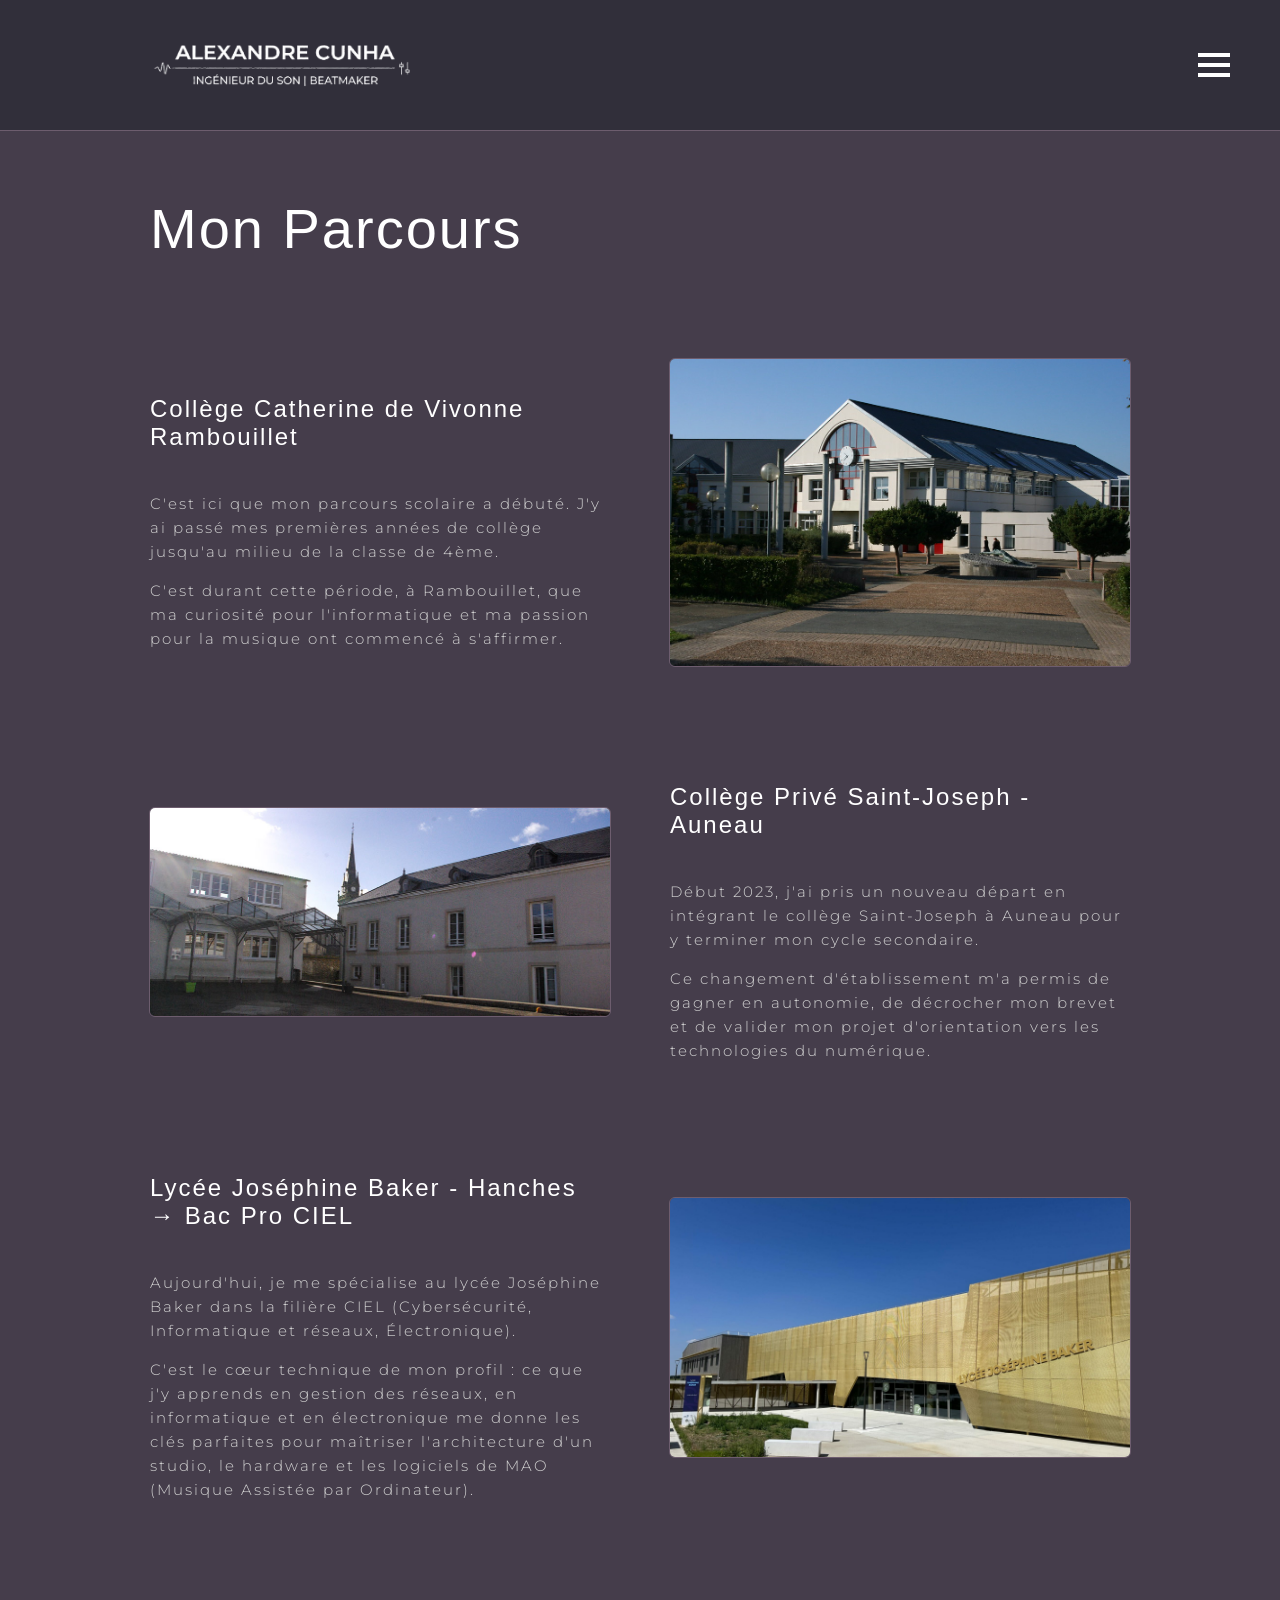
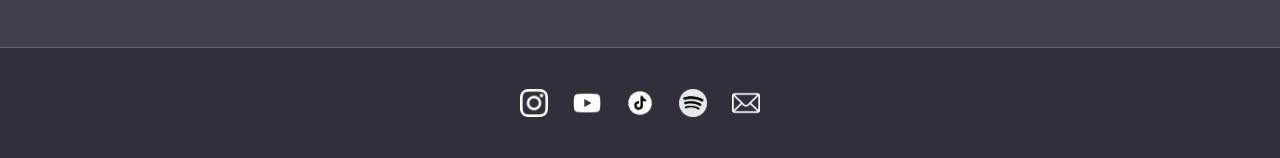
==== career.html @ b796b275 "V1 B2 : Structuring the career.html page, importing images and adding the pop-up system." ====
<!DOCTYPE html>
<html lang="fr">

<head>
    <meta charset="utf-8" />
    <meta name="viewport" content="width=device-width, initial-scale=1.0">
    
    <title>Mon Parcours - Alexandre CUNHA | Beatmaker & Ingé Son</title>
    <link href="styles/styles.css" rel="stylesheet" />
    <link href="styles/styles-home.css" rel="stylesheet" />
    <link href="./images/logo.png" rel="icon">
    <link rel="preconnect" href="https://fonts.googleapis.com">
    <link rel="preconnect" href="https://fonts.gstatic.com" crossorigin>
    <link href="https://fonts.googleapis.com/css2?family=Manrope&family=Montserrat&display=swap" rel="stylesheet">
</head>

<body class="index">
    <header>
        <a href="index.html" class="root-link">
            <img src="images/logo.png" alt="logo du site de portfolio" class="logo-img">
        </a>
        
        <input type="checkbox" id="menu-toggle" class="menu-checkbox">
        
        <label for="menu-toggle" class="hamburger-label">
            <span></span>
            <span></span>
            <span></span>
        </label>

        <nav>
            <ul>
                <li><a href="index.html">Accueil</a></li>
                <li><a href="career.html">Mon Parcours</a></li>
                <li><a href="portfolio.html">Portfolio - Réalisations</a></li>
                <li><a href="Services.html">Services</a></li>
            </ul>
        </nav>
    </header>

    <main>
        <section class="intro">
            <div>
                <h1>Mon Parcours</h1>
            </div>
        </section>

        <section class="features-container">
            
            <!-- Première ligne (Impaire) -->
            <div class="feature-row">
                <div class="feature-text">
                    <a target="_blank" href="https://clg-vivonne-rambouillet.ac-versailles.fr/">
                        <h3>
                            Collège Catherine de Vivonne <br> Rambouillet
                        </h3>
                    </a>
                    <p>
                        C'est ici que mon parcours scolaire a débuté. J'y ai passé mes premières années de collège jusqu'au milieu de la classe de 4ème.
                    </p>
                    <p>
                        C'est durant cette période, à Rambouillet, que ma curiosité pour l'informatique et ma passion pour la musique ont commencé à s'affirmer.
                    </p>
                </div>
                <div class="feature-image">
                    <img src="images/parcours/college-vivonne.jpg" alt="Picture of the Catherine de Vivonne school in Rambouillet" class="showcase-img">
                </div>
            </div>

            <!-- Deuxième ligne (Paire -> s'inversera seule en CSS) -->
            <div class="feature-row">
                <div class="feature-text">
                    <a target="_blank" href="https://www.ecolecollegestjoseph.net/">
                        <h3>
                            Collège Privé Saint-Joseph - Auneau
                        </h3>
                    </a>
                    <p>
                        Début 2023, j'ai pris un nouveau départ en intégrant le collège Saint-Joseph à Auneau pour y terminer mon cycle secondaire.
                    </p>
                    <p>
                        Ce changement d'établissement m'a permis de gagner en autonomie, de décrocher mon brevet et de valider mon projet d'orientation vers les technologies du numérique.
                    </p>
                </div>
                <div class="feature-image">
                    <img src="images/parcours/college-st-joseph.jpg" alt="Picture of the Saint-Joseph private school in Auneau" class="showcase-img">
                </div>
            </div>

            <!-- Troisième ligne (Impaire) -->
            <div class="feature-row">
                <div class="feature-text">
                    <a target="_blank" href="https://lycee-josephine-baker.fr/">
                        <h3>
                            Lycée Joséphine Baker - Hanches → Bac Pro CIEL
                        </h3>
                    </a>
                    <p>
                        Aujourd'hui, je me spécialise au lycée Joséphine Baker dans la filière CIEL (Cybersécurité, Informatique et réseaux, Électronique).
                    </p>
                    <p>
                        C'est le cœur technique de mon profil : ce que j'y apprends en gestion des réseaux, en informatique et en électronique me donne les clés parfaites pour maîtriser l'architecture d'un studio, le hardware et les logiciels de MAO (Musique Assistée par Ordinateur).</p>
                </div>
                <div class="feature-image">
                    <img src="images/parcours/lycee-josephine-baker.jpg" alt="Picture of the Josephine Baker High School in Hanches" class="showcase-img">
                </div>
            </div>

        </section>
    </main>

    <footer>
        <a href="https://www.instagram.com/a6.5officiel/" class="social">
            <img src="images/footer-header/logo_insta.png" alt="Link to Alexandre's Instagram profile">
        </a>
        <a href="https://www.youtube.com/@A6.5_officiel" class="social">
            <img src="images/footer-header/logo_youtube.png" alt="Link to Alexandre's YouTube profile">
        </a>
        <a href="https://www.tiktok.com/@a6.5officiel" class="social">
            <img src="images/footer-header/logo_tiktok.png" alt="Link to Alexandre's TikTok profile">
        </a>
        <a href="https://open.spotify.com/artist/TON_ID_ARTISTE" class="social">
            <img src="images/footer-header/spotify.png" alt="Link to Alexandre's Spotify profile">
        </a>
        <a href="mailto:alexandreguy.cunha@gmail.com" class="social">
            <img src="images/footer-header/mail.png" alt="Send an email to Alexandre">
        </a>
    </footer>
</body>
</html>
---- styles/styles.css ----
/* Color variables */
:root {
  --col1: #ffffff;
  --col2: #1a1a1a;
}

/* Base Layout & Backgrounds */
body {
  background-color: #453d4b;
  margin: 0;
  overflow-x: hidden; /* REMOVES HORIZONTAL SCROLLBAR */
}

/* Global Typography (Mobile-First Margins) */
h1,
h2,
p {
  list-style: none;
  font-family: 'Fjalla One', sans-serif;
  font-weight: 300;
  letter-spacing: 2px;
  color: rgb(255, 255, 255);
  margin-left: 20px;  /* Small safe margins for mobile viewports */
  margin-right: 20px;
}

h1 {
  display: flex;
  align-items: center;
  font-size: 2.8em; /* Slightly downscaled for small mobile screens */
  color: var(--col1);
}

h2 {
  font-size: 24px;
  color: #a7a7a7;
}

/* Main Content Wrapper (Clears fixed elements space) */
main {
  padding-top: 110px;    /* Leaves exact space for the fixed header */
  padding-bottom: 40px;  /* ADJUSTED: Reduced now that the footer scrolls naturally */
}

/* Header Layout (STILL FIXED at the top) */
header {
  background-color: #312f3a; 
  padding: 15px 20px;
  border-bottom: 1px solid #6D5D6E;
  display: flex;
  flex-wrap: wrap;
  justify-content: space-between;
  align-items: center;
  position: fixed;       
  top: 0;
  left: 0;
  right: 0;
  z-index: 1000;         
}

/* Header Sub-components */
.root-link {
  display: flex;
  align-items: center;
  justify-content: center;
  filter: invert(1);
}

.logo-img {
  width: 240px; /* Scaled perfectly to fit mobile screens next to the hamburger */
  max-width: 65%;
  height: auto;
}

.menu-checkbox {
  display: none;
}

.hamburger-label {
  cursor: pointer;
  display: flex;
  flex-direction: column;
  gap: 6px;
}

.hamburger-label span {
  display: block;
  width: 32px;
  height: 4px;
  background-color: #ffffff;
}

/* Navigation Links */
nav {
  width: 100%;
  align-items: center;
}

nav ul {
  list-style: none;
  padding: 0;
  margin: 0;
  display: none;
  align-items: center;
  flex-direction: column;
  width: 100%;
  padding-top: 15px;
}

/* Display the menu content */
.menu-checkbox:checked ~ nav ul {
  display: flex;
}

a {
  display: flex;
  justify-content: flex-start; 
  padding: 16px 0;
  font-size: 20px;
  color: #b3b3b3;
  text-decoration: none;
  font-family: 'Montserrat', sans-serif;
}

a:hover {
  color: #ffffff;
}

/* Main Content Showcase Sections (Stacked on Mobile) */
.features-container {
  padding: 30px 20px;
  display: flex;
  flex-direction: column;
  gap: 40px;
}

.feature-row {
  display: flex;
  flex-direction: column;
  gap: 10px; 
  align-items: center;
}

.feature-text {
  width: 100%;
}

.feature-text h3 {
  font-family: 'Fjalla One', sans-serif;
  font-weight: 300;
  letter-spacing: 2px;
  color: rgb(255, 255, 255);
  font-size: 24px;
  margin-top: 0;
  margin-bottom: 10px;
}

.feature-text p {
  margin-left: 0;
  margin-right: 0;
  font-family: 'Montserrat', sans-serif;
  font-size: 15px;
  line-height: 1.6;
  color: #d1d1d1;
}

.feature-image {
  width: 100%;
  display: flex;
  justify-content: center;
}

.showcase-img {
  width: 100%;
  max-width: 450px;
  height: auto;
  min-height: 150px; 
  border-radius: 6px;
  border: 1px solid #6D5D6E;
  object-fit: cover;
  margin-bottom: 20px;
}

/* Footer Layout (UNFIXED: Scrolls naturally at the very bottom) */
footer {
  background-color: #312f3a; 
  padding: 25px;            /* Slightly more breathing room */
  border-top: 1px solid #6D5D6E;
  display: flex;
  justify-content: center; 
  gap: 25px;               
  align-items: center;      
}

/* Footer Social Icons */
.social {
  display: flex;
  align-items: center;
  justify-content: center;
  filter: invert(1);
}

.social img {
  width: 28px; 
  height: auto;
}

/* Desktop Responsive Overrides */
@media (min-width: 768px) {
  h1,
  h2,
  p {
    margin-left: 150px;
    margin-right: 150px;
  }

  h1 {
    font-size: 3.5em;
  }

  h2 {
    font-size: 30px;
  }

  main {
    padding-top: 150px;  
  }

  header {
    padding: 20px 50px; 
  }

  .logo-img {
    width: 470px; 
  }

  .features-container {
    padding: 50px 150px; 
  }

  .feature-row {
    flex-direction: row;
    justify-content: space-between;
    gap: 60px;
    margin-bottom: 40px;
  }

  /* Automatically targets every second row (2nd, 4th, 6th...) to reverse it */
  .feature-row:nth-child(even) {
    flex-direction: row-reverse;
  }

  .feature-text, 
  .feature-image {
    width: 48%;
  }

  .showcase-img {
    max-width: 100%;
  }
}

/* ==========================================================================
   --- PORTFOLIO GRID (Homepage / Global Grid) ---
   ========================================================================== */

.portfolio-grid {
  padding: 20px;                      
  display: flex;                      
  flex-direction: column;            /* Vertical list layout on mobile */
  gap: 40px;                         /* Regular spacing between blocks */
  width: 100%;
}

.portfolio-item {
  display: flex;                      
  flex-direction: column;            
  align-items: center;               /* HORIZONTAL CENTERING: Aligns image and caption perfectly */
  justify-content: center;           
  width: 100%;                       
  margin: 0 auto;                    
}

.portfolio-thumb {
  width: 100%;                       
  max-width: 650px;                  /* ADJUSTED SIZE: Reduced from 800px to 650px to shorten the diagonal */
  aspect-ratio: 16 / 9;              /* FORCES 16:9 cinema aspect ratio (No distortion) */
  height: auto;                      
  border-radius: 12px;               /* Elegant rounded corners */
  border: 2px solid #6D5D6E;         
  cursor: pointer;                   
  object-fit: cover;                 /* Crops the image cleanly without stretching */
  background-color: #312f3a;         /* Dark placeholder background if image fails to load */
}

/* Visual effects on hover for homepage thumbnails */
.portfolio-thumb:hover {
  filter: brightness(1.1);           
}

.portfolio-caption {
  font-family: 'Montserrat', sans-serif; 
  color: #d1d1d1;                    
  font-size: 16px;                   
  margin-top: 15px;                  
  text-align: center;                /* FORCES the text to center below the image */
  width: 100%;                       
}

/* ==========================================================================
   --- POP-UP SYSTEM (MODAL) ---
   ========================================================================== */

.portfolio-modal {
  background-color: #312f3a;         /* Same background as the site for perfect integration */
  border: 1px solid rgba(109, 93, 110, 0.4); 
  border-radius: 16px;               /* Modern rounded corners */
  padding: 0;                        /* Set to 0 so the inner image fits without white margins */
  max-width: 650px;                  /* Modal width on desktop */
  width: 90%;                        /* Adapts to mobile viewports */
  box-shadow: 0 20px 50px rgba(0, 0, 0, 0.6); 
  overflow: hidden;                  /* Prevents text or image from overflowing rounded corners */
}

/* Darkened and blurred site background when modal is open */
.portfolio-modal::backdrop {
  background-color: rgba(15, 13, 18, 0.8); 
  backdrop-filter: blur(12px);       /* High-end background blur effect */
}

/* CLOSE BUTTON */
.close-modal-btn {
  position: absolute;                
  top: 20px;                         
  right: 20px;                       
  width: 40px;                       
  height: 40px;                      
  background-color: rgba(0, 0, 0, 0.5); /* Semi-transparent black circle for readability over the image */
  border: none !important;           /* Forces removal of default borders */
  border-radius: 50%;                /* Makes the button perfectly round */
  
  /* --- OUTLINE FIX --- */
  outline: none !important;          /* Removes default browser accessibility outline */
  box-shadow: none !important;        /* Removes stray focus shadows */
  
  color: #ffffff;                    
  font-size: 24px;                   
  display: flex;                     /* Centers the cross inside the circle */
  align-items: center;               
  justify-content: center;           
  cursor: pointer;                   
  z-index: 10;                       /* Stays on top of everything */
}

/* Extra security: disables outline on mouse click and keyboard focus */
.close-modal-btn:focus,
.close-modal-btn:active,
.close-modal-btn:focus-visible {
  outline: none !important;
  border: none !important;
  box-shadow: none !important;
}

.close-modal-btn:hover {
  background-color: #ff4a4a;         /* Circle turns red on hover */
  color: #ffffff;
}

/* Inner modal content */
.modal-content {
  display: flex;                     
  flex-direction: column;            
  color: #ffffff;                    
  width: 100%;
}

/* Image inside the modal */
.modal-content img {
  width: 100%;                       
  height: auto;                      
  aspect-ratio: 16 / 9;              /* Maintains 16:9 format inside the modal too */
  object-fit: cover;                 
  border-bottom: 2px solid rgba(109, 93, 110, 0.3); /* Subtle separation line */
}

/* Text section below the modal image */
.modal-content h3 {
  font-family: 'Fjalla One', sans-serif; 
  margin: 25px 30px 10px 30px;       /* Aligns cleanly with internal margins */
  font-size: 24px;                   
  letter-spacing: 0.5px;             
}

.modal-content p {
  font-family: 'Manrope', sans-serif; 
  font-size: 15px;                   
  line-height: 1.7;                  /* Generous line height for body text */
  color: #c5b4c7;                    
  margin: 0 30px 30px 30px;          /* Adds breathing room at the bottom of the modal */
}

/* ==========================================================================
   --- DESKTOP CONFIGURATION (Computer Grid) ---
   ========================================================================== */

@media (min-width: 768px) {
  .portfolio-grid {
    display: grid;                   
    grid-template-columns: repeat(2, 1fr); /* 2 frames per row */
    gap: 40px;
    padding-top: 50px;       /* Corrected top padding */
    padding-bottom: 50px;
    justify-items: center;   /* Perfectly centers the 500px frames within their grid columns */
  }
  
  .portfolio-thumb {
    max-width: 500px;        /* Keeps adjusted desktop maximum width */
  }
}
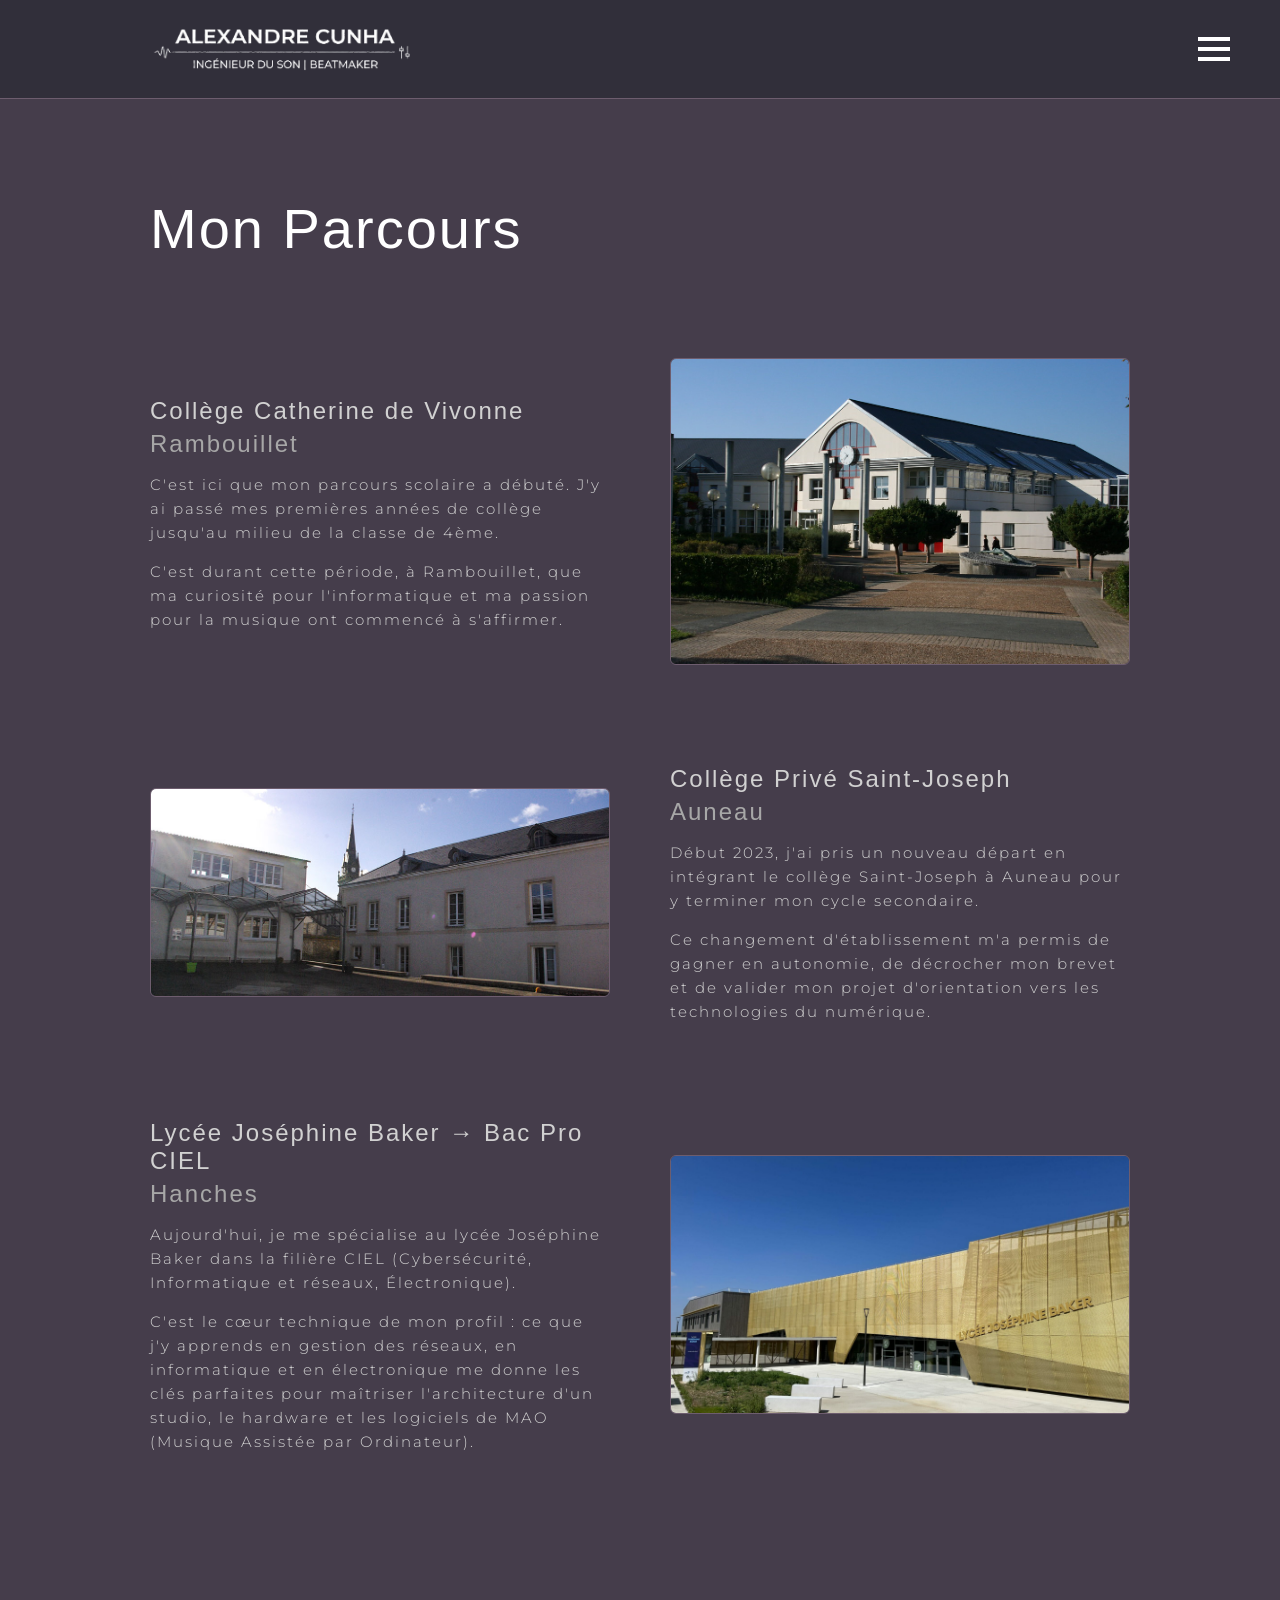
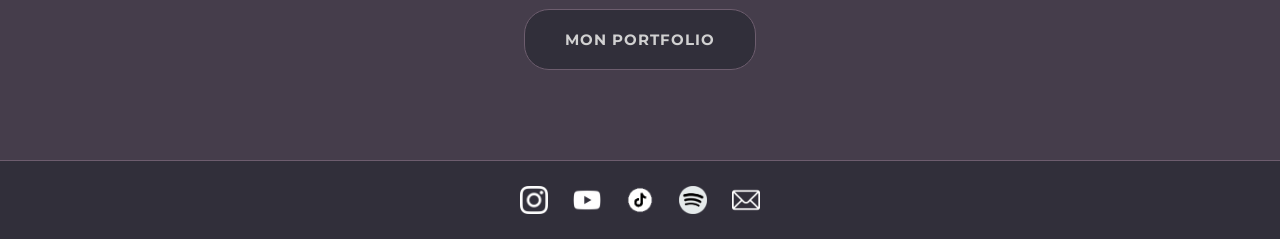
==== commit b1459017: "V4 B2 : adding CTA at the bottom of all pages, added "MES PROJETS" category on the portfolio page." ====
--- a/career.html
+++ b/career.html
@@ -46,80 +46,87 @@
         </section>
 
         <section class="features-container">
-            
-            <!-- Première ligne (Impaire) -->
-            <div class="feature-row">
-                <div class="feature-text">
-                    <a target="_blank" href="https://clg-vivonne-rambouillet.ac-versailles.fr/">
-                        <h3>
-                            Collège Catherine de Vivonne <br> Rambouillet
-                        </h3>
-                    </a>
-                    <p>
-                        C'est ici que mon parcours scolaire a débuté. J'y ai passé mes premières années de collège jusqu'au milieu de la classe de 4ème.
-                    </p>
-                    <p>
-                        C'est durant cette période, à Rambouillet, que ma curiosité pour l'informatique et ma passion pour la musique ont commencé à s'affirmer.
-                    </p>
-                </div>
-                <div class="feature-image">
-                    <img src="images/parcours/college-vivonne.jpg" alt="Picture of the Catherine de Vivonne school in Rambouillet" class="showcase-img">
-                </div>
-            </div>
+    
+    <!-- Première ligne (Impaire) -->
+    <div class="feature-row">
+        <div class="feature-text">
+            <a target="_blank" href="https://clg-vivonne-rambouillet.ac-versailles.fr/" rel="noopener noreferrer" class="feature-link">
+                <h3>
+                    Collège Catherine de Vivonne 
+                    <span class="feature-location">Rambouillet</span>
+                </h3>
+            </a>
+            <p>
+                C'est ici que mon parcours scolaire a débuté. J'y ai passé mes premières années de collège jusqu'au milieu de la classe de 4ème.
+            </p>
+            <p>
+                C'est durant cette période, à Rambouillet, que ma curiosité pour l'informatique et ma passion pour la musique ont commencé à s'affirmer.
+            </p>
+        </div>
+        <div class="feature-image">
+            <img src="images/parcours/college-vivonne.jpg" alt="Picture of the Catherine de Vivonne school in Rambouillet" class="showcase-img" >
+        </div>
+    </div>
 
-            <!-- Deuxième ligne (Paire -> s'inversera seule en CSS) -->
-            <div class="feature-row">
-                <div class="feature-text">
-                    <a target="_blank" href="https://www.ecolecollegestjoseph.net/">
-                        <h3>
-                            Collège Privé Saint-Joseph - Auneau
-                        </h3>
-                    </a>
-                    <p>
-                        Début 2023, j'ai pris un nouveau départ en intégrant le collège Saint-Joseph à Auneau pour y terminer mon cycle secondaire.
-                    </p>
-                    <p>
-                        Ce changement d'établissement m'a permis de gagner en autonomie, de décrocher mon brevet et de valider mon projet d'orientation vers les technologies du numérique.
-                    </p>
-                </div>
-                <div class="feature-image">
-                    <img src="images/parcours/college-st-joseph.jpg" alt="Picture of the Saint-Joseph private school in Auneau" class="showcase-img">
-                </div>
-            </div>
+    <!-- Deuxième ligne (Paire) -->
+    <div class="feature-row">
+        <div class="feature-text">
+            <a target="_blank" href="https://www.ecolecollegestjoseph.net/" rel="noopener noreferrer" class="feature-link">
+                <h3>
+                    Collège Privé Saint-Joseph
+                    <span class="feature-location">Auneau</span>
+                </h3>
+            </a>
+            <p>
+                Début 2023, j'ai pris un nouveau départ en intégrant le collège Saint-Joseph à Auneau pour y terminer mon cycle secondaire.
+            </p>
+            <p>
+                Ce changement d'établissement m'a permis de gagner en autonomie, de décrocher mon brevet et de valider mon projet d'orientation vers les technologies du numérique.
+            </p>
+        </div>
+        <div class="feature-image">
+            <img src="images/parcours/college-st-joseph.jpg" alt="Picture of the Saint-Joseph private school in Auneau" class="showcase-img">
+        </div>
+    </div>
 
-            <!-- Troisième ligne (Impaire) -->
-            <div class="feature-row">
-                <div class="feature-text">
-                    <a target="_blank" href="https://lycee-josephine-baker.fr/">
-                        <h3>
-                            Lycée Joséphine Baker - Hanches → Bac Pro CIEL
-                        </h3>
-                    </a>
-                    <p>
-                        Aujourd'hui, je me spécialise au lycée Joséphine Baker dans la filière CIEL (Cybersécurité, Informatique et réseaux, Électronique).
-                    </p>
-                    <p>
-                        C'est le cœur technique de mon profil : ce que j'y apprends en gestion des réseaux, en informatique et en électronique me donne les clés parfaites pour maîtriser l'architecture d'un studio, le hardware et les logiciels de MAO (Musique Assistée par Ordinateur).</p>
-                </div>
-                <div class="feature-image">
-                    <img src="images/parcours/lycee-josephine-baker.jpg" alt="Picture of the Josephine Baker High School in Hanches" class="showcase-img">
-                </div>
-            </div>
+    <!-- Troisième ligne (Impaire) -->
+    <div class="feature-row">
+        <div class="feature-text">
+            <a target="_blank" href="https://lycee-josephine-baker.fr/" rel="noopener noreferrer" class="feature-link">
+                <h3>
+                    Lycée Joséphine Baker → Bac Pro CIEL
+                    <span class="feature-location">Hanches</span>
+                </h3>
+            </a>
+            <p>
+                Aujourd'hui, je me spécialise au lycée Joséphine Baker dans la filière CIEL (Cybersécurité, Informatique et réseaux, Électronique).
+            </p>
+            <p>
+                C'est le cœur technique de mon profil : ce que j'y apprends en gestion des réseaux, en informatique et en électronique me donne les clés parfaites pour maîtriser l'architecture d'un studio, le hardware et les logiciels de MAO (Musique Assistée par Ordinateur).</p>
+        </div>
+        <div class="feature-image">
+            <img src="images/parcours/lycee-josephine-baker.jpg" alt="Picture of the Josephine Baker High School in Hanches" class="showcase-img">
+        </div>
+    </div>
 
+</section>
         </section>
+        <a href="portfolio.html" class="cta">
+            MON PORTFOLIO
+        </a>
     </main>
 
     <footer>
-        <a href="https://www.instagram.com/a6.5officiel/" class="social">
+        <a target="_blank" href="https://www.instagram.com/a6.5officiel/" class="social" rel="noopener noreferrer">
             <img src="images/footer-header/logo_insta.png" alt="Link to Alexandre's Instagram profile">
         </a>
-        <a href="https://www.youtube.com/@A6.5_officiel" class="social">
+        <a target="_blank" href="https://www.youtube.com/@A6.5_officiel" class="social" rel="noopener noreferrer">
             <img src="images/footer-header/logo_youtube.png" alt="Link to Alexandre's YouTube profile">
         </a>
-        <a href="https://www.tiktok.com/@a6.5officiel" class="social">
+        <a target="_blank" href="https://www.tiktok.com/@a6.5officiel" class="social" rel="noopener noreferrer">
             <img src="images/footer-header/logo_tiktok.png" alt="Link to Alexandre's TikTok profile">
         </a>
-        <a href="https://open.spotify.com/artist/TON_ID_ARTISTE" class="social">
+        <a target="_blank" href="https://open.spotify.com/intl-fr/artist/2g80EMPRVakafANDacvHVR?si=MJdIro8DSQyIi-FOdrdgCg" class="social" rel="noopener noreferrer">
             <img src="images/footer-header/spotify.png" alt="Link to Alexandre's Spotify profile">
         </a>
         <a href="mailto:alexandreguy.cunha@gmail.com" class="social">
--- a/styles/styles.css
+++ b/styles/styles.css
@@ -4,11 +4,17 @@
   --col2: #1a1a1a;
 }
 
+/* Global Reset - Prevents padding from causing elements to overflow the viewport */
+*, *::before, *::after {
+  box-sizing: border-box;
+}
+
 /* Base Layout & Backgrounds */
 body {
   background-color: #453d4b;
   margin: 0;
-  overflow-x: hidden; /* REMOVES HORIZONTAL SCROLLBAR */
+  overflow-x: hidden; /* Safeguard to prevent horizontal scrolling */
+  width: 100%;
 }
 
 /* Global Typography (Mobile-First Margins) */
@@ -39,10 +45,25 @@
 /* Main Content Wrapper (Clears fixed elements space) */
 main {
   padding-top: 110px;    /* Leaves exact space for the fixed header */
-  padding-bottom: 40px;  /* ADJUSTED: Reduced now that the footer scrolls naturally */
-}
-
-/* Header Layout (STILL FIXED at the top) */
+  padding-bottom: 60px;  /* Increased to give space below the CTA button */
+  display: flex;
+  flex-direction: column;
+}
+
+/* Supprime le soulignement par défaut et la couleur bleue du lien */
+.feature-link {
+  text-decoration: none;
+  color: inherit; /* Permet au lien de prendre la couleur blanche définie sur le h3 */
+}
+
+/* Force la ville à aller à la ligne en dessous tout en restant dans l'hyperlien */
+.feature-location {
+  display: block; 
+  margin-top: 5px; /* Optionnel : ajoute un léger espace au-dessus de la ville */
+  color: #a7a7a7;  /* Optionnel : donne une couleur légèrement plus claire ou identique à ton h2 pour hiérarchiser */
+}
+
+/* Header Layout (Fixed at the top) */
 header {
   background-color: #312f3a; 
   padding: 15px 20px;
@@ -58,6 +79,25 @@
   z-index: 1000;         
 }
 
+/* Call To Action Button Styling */
+.cta {
+  display: block;
+  background: #312f3a;
+  color: #d1d1d1;
+  border: 1px solid #6D5D6E;
+  border-radius: 25px;
+  padding: 20px 40px;
+  font-size: 15px;
+  text-align: center;
+  font-family: 'Montserrat', sans-serif;
+  font-weight: bold;
+  letter-spacing: 1px;
+  text-decoration: none;
+  width: max-content;
+  margin: 40px auto 20px auto; /* Centers the button horizontally with auto margins */
+  transition: background-color 0.2s ease, color 0.2s ease;
+}
+
 /* Header Sub-components */
 .root-link {
   display: flex;
@@ -67,7 +107,7 @@
 }
 
 .logo-img {
-  width: 240px; /* Scaled perfectly to fit mobile screens next to the hamburger */
+  width: 240px; /* Scaled to fit mobile screens next to the hamburger menu */
   max-width: 65%;
   height: auto;
 }
@@ -107,12 +147,13 @@
   padding-top: 15px;
 }
 
-/* Display the menu content */
+/* Display the menu content when checkbox is ticked */
 .menu-checkbox:checked ~ nav ul {
   display: flex;
 }
 
-a {
+/* Base style for default anchors inside lists or sections */
+nav a, .modal-content a {
   display: flex;
   justify-content: flex-start; 
   padding: 16px 0;
@@ -122,7 +163,7 @@
   font-family: 'Montserrat', sans-serif;
 }
 
-a:hover {
+nav a:hover, .modal-content a:hover {
   color: #ffffff;
 }
 
@@ -149,7 +190,7 @@
   font-family: 'Fjalla One', sans-serif;
   font-weight: 300;
   letter-spacing: 2px;
-  color: rgb(255, 255, 255);
+  color: #d1d1d1;
   font-size: 24px;
   margin-top: 0;
   margin-bottom: 10px;
@@ -181,10 +222,10 @@
   margin-bottom: 20px;
 }
 
-/* Footer Layout (UNFIXED: Scrolls naturally at the very bottom) */
+/* Footer Layout (Unfixed: Scrolls naturally at the bottom) */
 footer {
   background-color: #312f3a; 
-  padding: 25px;            /* Slightly more breathing room */
+  padding: 25px;            /* Added padding for extra breathing room */
   border-top: 1px solid #6D5D6E;
   display: flex;
   justify-content: center; 
@@ -245,7 +286,7 @@
     margin-bottom: 40px;
   }
 
-  /* Automatically targets every second row (2nd, 4th, 6th...) to reverse it */
+  /* Automatically targets every second row (2nd, 4th, 6th...) to reverse orientation */
   .feature-row:nth-child(even) {
     flex-direction: row-reverse;
   }
@@ -257,6 +298,10 @@
 
   .showcase-img {
     max-width: 100%;
+  }
+
+  .cta {
+    margin: 50px auto 30px auto; /* Slightly more structural margins for desktop screen layouts */
   }
 }
 
@@ -269,13 +314,13 @@
   display: flex;                      
   flex-direction: column;            /* Vertical list layout on mobile */
   gap: 40px;                         /* Regular spacing between blocks */
-  width: 100%;
+  /* Width removed to avoid viewport padding overflow on mobile */
 }
 
 .portfolio-item {
   display: flex;                      
   flex-direction: column;            
-  align-items: center;               /* HORIZONTAL CENTERING: Aligns image and caption perfectly */
+  align-items: center;               /* Horizontal centering: Aligns image and caption perfectly */
   justify-content: center;           
   width: 100%;                       
   margin: 0 auto;                    
@@ -283,8 +328,8 @@
 
 .portfolio-thumb {
   width: 100%;                       
-  max-width: 650px;                  /* ADJUSTED SIZE: Reduced from 800px to 650px to shorten the diagonal */
-  aspect-ratio: 16 / 9;              /* FORCES 16:9 cinema aspect ratio (No distortion) */
+  max-width: 650px;                  /* Adjusted size: Shortens the diagonal layout */
+  aspect-ratio: 16 / 9;              /* Forces 16:9 cinema aspect ratio with no distortion */
   height: auto;                      
   border-radius: 12px;               /* Elegant rounded corners */
   border: 2px solid #6D5D6E;         
@@ -303,7 +348,7 @@
   color: #d1d1d1;                    
   font-size: 16px;                   
   margin-top: 15px;                  
-  text-align: center;                /* FORCES the text to center below the image */
+  text-align: center;                /* Forces text to center below the image */
   width: 100%;                       
 }
 
@@ -312,7 +357,7 @@
    ========================================================================== */
 
 .portfolio-modal {
-  background-color: #312f3a;         /* Same background as the site for perfect integration */
+  background-color: #312f3a;         /* Same background color as the site for seamless integration */
   border: 1px solid rgba(109, 93, 110, 0.4); 
   border-radius: 16px;               /* Modern rounded corners */
   padding: 0;                        /* Set to 0 so the inner image fits without white margins */
@@ -336,20 +381,20 @@
   width: 40px;                       
   height: 40px;                      
   background-color: rgba(0, 0, 0, 0.5); /* Semi-transparent black circle for readability over the image */
-  border: none !important;           /* Forces removal of default borders */
+  border: none !important;           /* Forces removal of default browser borders */
   border-radius: 50%;                /* Makes the button perfectly round */
   
   /* --- OUTLINE FIX --- */
   outline: none !important;          /* Removes default browser accessibility outline */
-  box-shadow: none !important;        /* Removes stray focus shadows */
+  box-shadow: none !important;       /* Removes stray focus shadows */
   
   color: #ffffff;                    
   font-size: 24px;                   
-  display: flex;                     /* Centers the cross inside the circle */
+  display: flex;                     /* Centers the cross icon inside the circle */
   align-items: center;               
   justify-content: center;           
   cursor: pointer;                   
-  z-index: 10;                       /* Stays on top of everything */
+  z-index: 10;                       /* Stays on top of content layers */
 }
 
 /* Extra security: disables outline on mouse click and keyboard focus */
@@ -378,7 +423,7 @@
 .modal-content img {
   width: 100%;                       
   height: auto;                      
-  aspect-ratio: 16 / 9;              /* Maintains 16:9 format inside the modal too */
+  aspect-ratio: 16 / 9;              /* Maintains 16:9 format inside the modal */
   object-fit: cover;                 
   border-bottom: 2px solid rgba(109, 93, 110, 0.3); /* Subtle separation line */
 }
@@ -386,17 +431,18 @@
 /* Text section below the modal image */
 .modal-content h3 {
   font-family: 'Fjalla One', sans-serif; 
-  margin: 25px 30px 10px 30px;       /* Aligns cleanly with internal margins */
+  margin: 25px 30px 10px 30px;       /* Aligns with internal content margins */
   font-size: 24px;                   
-  letter-spacing: 0.5px;             
+  letter-spacing: 0.5px;    
+  color: #d1d1d1;         
 }
 
 .modal-content p {
   font-family: 'Manrope', sans-serif; 
   font-size: 15px;                   
-  line-height: 1.7;                  /* Generous line height for body text */
+  line-height: 1.7;                  /* Generous line height for readable body text */
   color: #c5b4c7;                    
-  margin: 0 30px 30px 30px;          /* Adds breathing room at the bottom of the modal */
+  margin: 0 30px 30px 30px;          /* Adds space at the bottom of the modal container */
 }
 
 /* ==========================================================================
@@ -406,14 +452,14 @@
 @media (min-width: 768px) {
   .portfolio-grid {
     display: grid;                   
-    grid-template-columns: repeat(2, 1fr); /* 2 frames per row */
+    grid-template-columns: repeat(2, 1fr); /* 2 grid frames per row */
     gap: 40px;
-    padding-top: 50px;       /* Corrected top padding */
+    padding-top: 50px;               /* Corrected top padding */
     padding-bottom: 50px;
-    justify-items: center;   /* Perfectly centers the 500px frames within their grid columns */
+    justify-items: center;           /* Centers the 500px frames within their grid columns */
   }
   
   .portfolio-thumb {
-    max-width: 500px;        /* Keeps adjusted desktop maximum width */
+    max-width: 500px;                /* Keeps adjusted desktop maximum width */
   }
 }
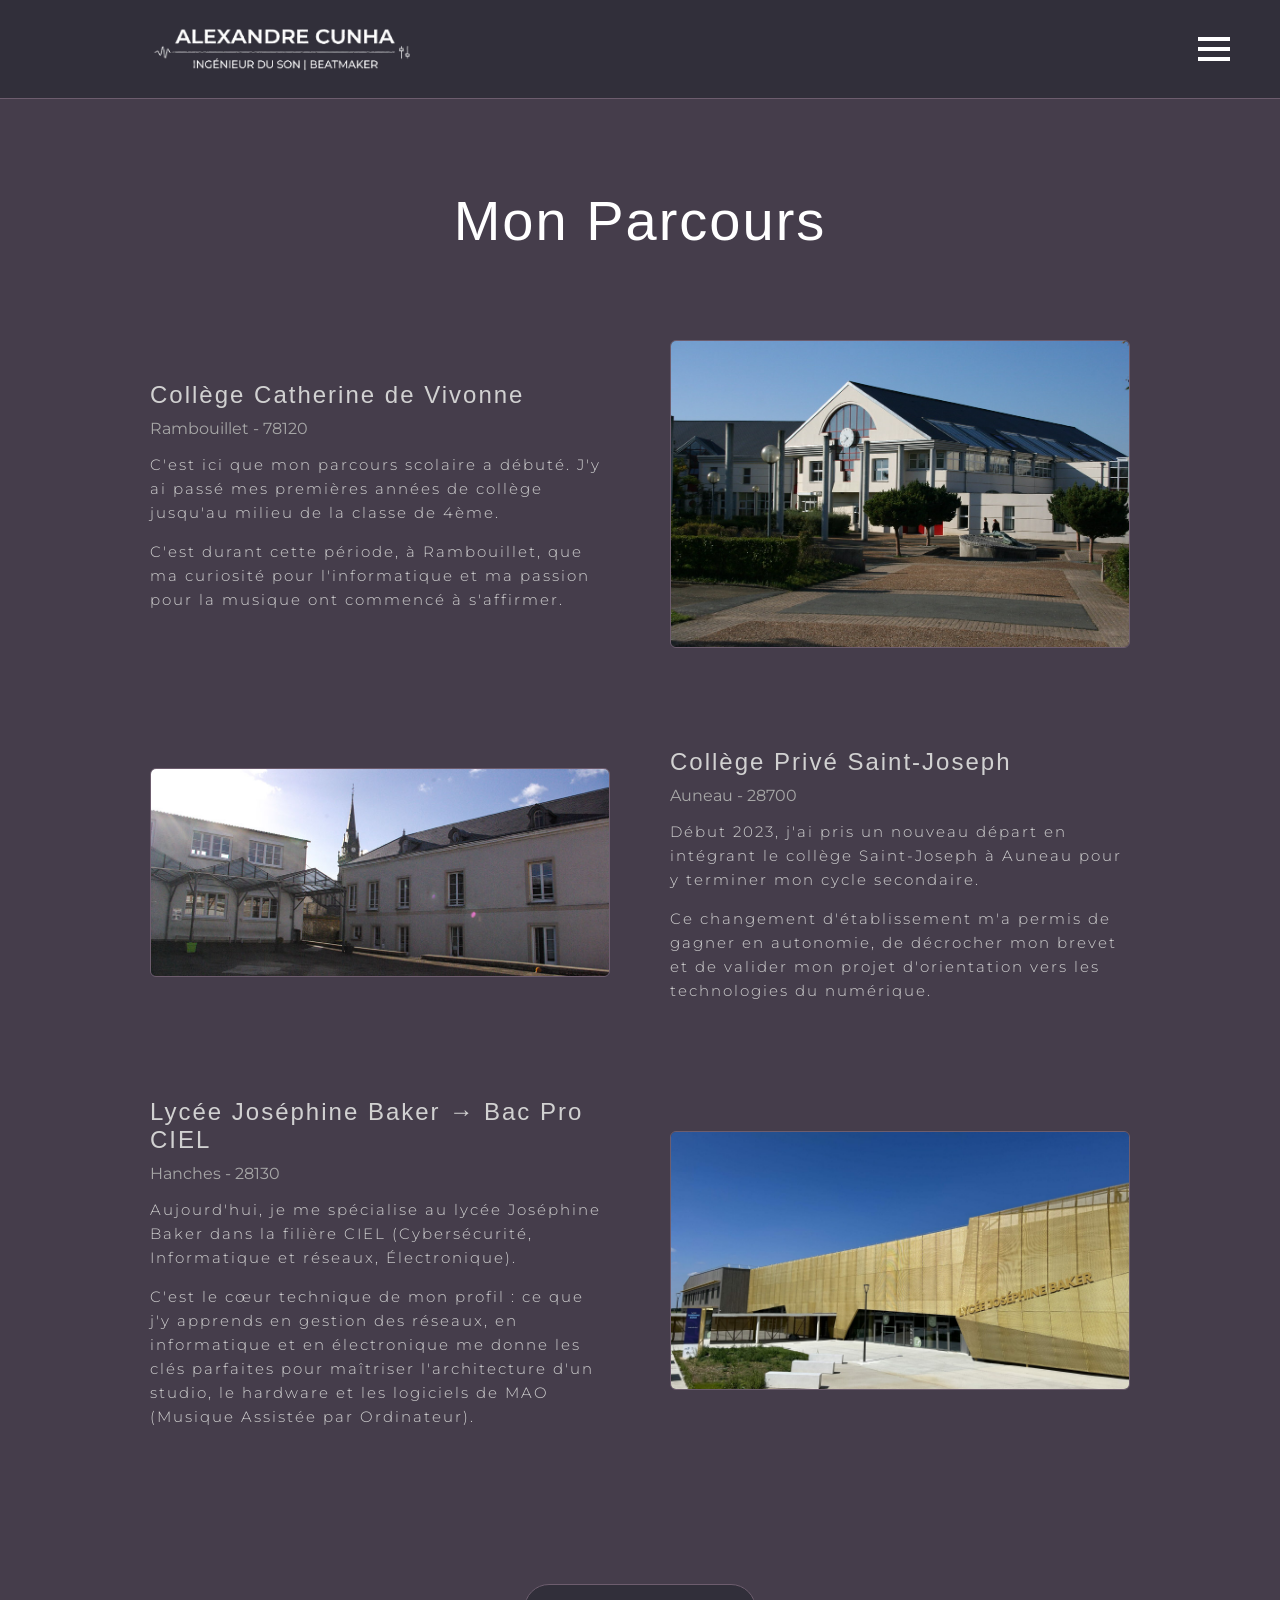
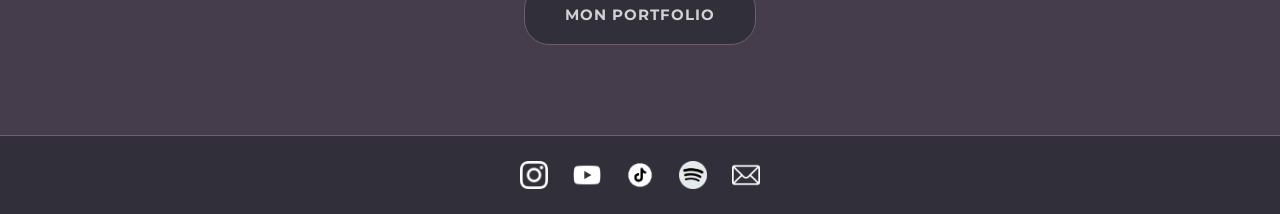
==== commit 02fcf60f: "V5 B2 : Code cleanup, centering of the h1 on each page, personalization of the text in the pop-ups o" ====
--- a/career.html
+++ b/career.html
@@ -6,8 +6,8 @@
     <meta name="viewport" content="width=device-width, initial-scale=1.0">
     
     <title>Mon Parcours - Alexandre CUNHA | Beatmaker & Ingé Son</title>
-    <link href="styles/styles.css" rel="stylesheet" />
-    <link href="styles/styles-home.css" rel="stylesheet" />
+    <link href="./styles/styles.css" rel="stylesheet" />
+    <link href="./styles/styles-home.css" rel="stylesheet" />
     <link href="./images/logo.png" rel="icon">
     <link rel="preconnect" href="https://fonts.googleapis.com">
     <link rel="preconnect" href="https://fonts.gstatic.com" crossorigin>
@@ -20,7 +20,7 @@
             <img src="images/logo.png" alt="logo du site de portfolio" class="logo-img">
         </a>
         
-        <input type="checkbox" id="menu-toggle" class="menu-checkbox">
+        <input type="checkbox" id="menu-toggle" class="menu-checkbox" />
         
         <label for="menu-toggle" class="hamburger-label">
             <span></span>
@@ -33,84 +33,73 @@
                 <li><a href="index.html">Accueil</a></li>
                 <li><a href="career.html">Mon Parcours</a></li>
                 <li><a href="portfolio.html">Portfolio - Réalisations</a></li>
-                <li><a href="Services.html">Services</a></li>
+                <li><a href="services.html">Services</a></li>
             </ul>
         </nav>
     </header>
 
     <main>
-        <section class="intro">
-            <div>
-                <h1>Mon Parcours</h1>
+        <h1>Mon Parcours</h1>
+
+        <section class="features-container">
+            <!-- First block : College Catherine De Vivonne (Odd) -->
+            <div class="feature-item">
+                <div class="feature-content">
+                    <a target="_blank" href="https://clg-vivonne-rambouillet.ac-versailles.fr/" rel="noopener noreferrer" class="feature-link">
+                        <h3>Collège Catherine de Vivonne</h3>
+                    </a>
+                    <span class="feature-location">Rambouillet - 78120</span>
+                    <p>
+                        C'est ici que mon parcours scolaire a débuté. J'y ai passé mes premières années de collège jusqu'au milieu de la classe de 4ème.
+                    </p>
+                    <p>
+                        C'est durant cette période, à Rambouillet, que ma curiosité pour l'informatique et ma passion pour la musique ont commencé à s'affirmer.
+                    </p>
+                </div>
+                <div class="feature-image">
+                    <img src="images/career/college-vivonne.jpg" alt="Picture of the Catherine de Vivonne school in Rambouillet" class="feature-image-img" />
+                </div>
+            </div>
+
+            <!-- Second block : College Saint-Joseph (Even) -->
+            <div class="feature-item">
+                <div class="feature-content">
+                    <a target="_blank" href="https://www.ecolecollegestjoseph.net/" rel="noopener noreferrer" class="feature-link">
+                        <h3>Collège Privé Saint-Joseph</h3>
+                    </a>
+                    <span class="feature-location">Auneau - 28700</span>
+                    <p>
+                        Début 2023, j'ai pris un nouveau départ en intégrant le collège Saint-Joseph à Auneau pour y terminer mon cycle secondaire.
+                    </p>
+                    <p>
+                        Ce changement d'établissement m'a permis de gagner en autonomie, de décrocher mon brevet et de valider mon projet d'orientation vers les technologies du numérique.
+                    </p>
+                </div>
+                <div class="feature-image">
+                    <img src="images/career/college-st-joseph.jpg" alt="Picture of the Saint-Joseph private school in Auneau" class="feature-image-img">
+                </div>
+            </div>
+
+            <!-- Third block : Lycee Josephine Baker (Odd) -->
+            <div class="feature-item">
+                <div class="feature-content">
+                    <a target="_blank" href="https://lycee-josephine-baker.fr/" rel="noopener noreferrer" class="feature-link">
+                        <h3>Lycée Joséphine Baker → Bac Pro CIEL</h3>
+                    </a>
+                    <span class="feature-location">Hanches - 28130</span>
+                    <p>
+                        Aujourd'hui, je me spécialise au lycée Joséphine Baker dans la filière CIEL (Cybersécurité, Informatique et réseaux, Électronique).
+                    </p>
+                    <p>
+                        C'est le cœur technique de mon profil : ce que j'y apprends en gestion des réseaux, en informatique et en électronique me donne les clés parfaites pour maîtriser l'architecture d'un studio, le hardware et les logiciels de MAO (Musique Assistée par Ordinateur).
+                    </p>
+                </div>
+                <div class="feature-image">
+                    <img src="images/career/lycee-josephine-baker.jpg" alt="Picture of the Josephine Baker High School in Hanches" class="feature-image-img">
+                </div>
             </div>
         </section>
 
-        <section class="features-container">
-    
-    <!-- Première ligne (Impaire) -->
-    <div class="feature-row">
-        <div class="feature-text">
-            <a target="_blank" href="https://clg-vivonne-rambouillet.ac-versailles.fr/" rel="noopener noreferrer" class="feature-link">
-                <h3>
-                    Collège Catherine de Vivonne 
-                    <span class="feature-location">Rambouillet</span>
-                </h3>
-            </a>
-            <p>
-                C'est ici que mon parcours scolaire a débuté. J'y ai passé mes premières années de collège jusqu'au milieu de la classe de 4ème.
-            </p>
-            <p>
-                C'est durant cette période, à Rambouillet, que ma curiosité pour l'informatique et ma passion pour la musique ont commencé à s'affirmer.
-            </p>
-        </div>
-        <div class="feature-image">
-            <img src="images/parcours/college-vivonne.jpg" alt="Picture of the Catherine de Vivonne school in Rambouillet" class="showcase-img" >
-        </div>
-    </div>
-
-    <!-- Deuxième ligne (Paire) -->
-    <div class="feature-row">
-        <div class="feature-text">
-            <a target="_blank" href="https://www.ecolecollegestjoseph.net/" rel="noopener noreferrer" class="feature-link">
-                <h3>
-                    Collège Privé Saint-Joseph
-                    <span class="feature-location">Auneau</span>
-                </h3>
-            </a>
-            <p>
-                Début 2023, j'ai pris un nouveau départ en intégrant le collège Saint-Joseph à Auneau pour y terminer mon cycle secondaire.
-            </p>
-            <p>
-                Ce changement d'établissement m'a permis de gagner en autonomie, de décrocher mon brevet et de valider mon projet d'orientation vers les technologies du numérique.
-            </p>
-        </div>
-        <div class="feature-image">
-            <img src="images/parcours/college-st-joseph.jpg" alt="Picture of the Saint-Joseph private school in Auneau" class="showcase-img">
-        </div>
-    </div>
-
-    <!-- Troisième ligne (Impaire) -->
-    <div class="feature-row">
-        <div class="feature-text">
-            <a target="_blank" href="https://lycee-josephine-baker.fr/" rel="noopener noreferrer" class="feature-link">
-                <h3>
-                    Lycée Joséphine Baker → Bac Pro CIEL
-                    <span class="feature-location">Hanches</span>
-                </h3>
-            </a>
-            <p>
-                Aujourd'hui, je me spécialise au lycée Joséphine Baker dans la filière CIEL (Cybersécurité, Informatique et réseaux, Électronique).
-            </p>
-            <p>
-                C'est le cœur technique de mon profil : ce que j'y apprends en gestion des réseaux, en informatique et en électronique me donne les clés parfaites pour maîtriser l'architecture d'un studio, le hardware et les logiciels de MAO (Musique Assistée par Ordinateur).</p>
-        </div>
-        <div class="feature-image">
-            <img src="images/parcours/lycee-josephine-baker.jpg" alt="Picture of the Josephine Baker High School in Hanches" class="showcase-img">
-        </div>
-    </div>
-
-</section>
-        </section>
         <a href="portfolio.html" class="cta">
             MON PORTFOLIO
         </a>
--- a/styles/styles.css
+++ b/styles/styles.css
@@ -33,6 +33,7 @@
 h1 {
   display: flex;
   align-items: center;
+  justify-content: center;
   font-size: 2.8em; /* Slightly downscaled for small mobile screens */
   color: var(--col1);
 }
@@ -50,17 +51,20 @@
   flex-direction: column;
 }
 
-/* Supprime le soulignement par défaut et la couleur bleue du lien */
+/* Prevents link text color shift and removes underlines */
 .feature-link {
   text-decoration: none;
-  color: inherit; /* Permet au lien de prendre la couleur blanche définie sur le h3 */
-}
-
-/* Force la ville à aller à la ligne en dessous tout en restant dans l'hyperlien */
+  color: inherit;
+}
+
+/* Formats location below headers correctly */
 .feature-location {
   display: block; 
-  margin-top: 5px; /* Optionnel : ajoute un léger espace au-dessus de la ville */
-  color: #a7a7a7;  /* Optionnel : donne une couleur légèrement plus claire ou identique à ton h2 pour hiérarchiser */
+  margin-top: 5px;
+  margin-bottom: 15px;
+  color: #a7a7a7;
+  font-family: 'Montserrat', sans-serif;
+  font-size: 16px;
 }
 
 /* Header Layout (Fixed at the top) */
@@ -175,18 +179,18 @@
   gap: 40px;
 }
 
-.feature-row {
+.feature-item {
   display: flex;
   flex-direction: column;
   gap: 10px; 
   align-items: center;
 }
 
-.feature-text {
-  width: 100%;
-}
-
-.feature-text h3 {
+.feature-content {
+  width: 100%;
+}
+
+.feature-content h3 {
   font-family: 'Fjalla One', sans-serif;
   font-weight: 300;
   letter-spacing: 2px;
@@ -196,7 +200,7 @@
   margin-bottom: 10px;
 }
 
-.feature-text p {
+.feature-content p {
   margin-left: 0;
   margin-right: 0;
   font-family: 'Montserrat', sans-serif;
@@ -211,7 +215,7 @@
   justify-content: center;
 }
 
-.showcase-img {
+.feature-image-img {
   width: 100%;
   max-width: 450px;
   height: auto;
@@ -279,7 +283,7 @@
     padding: 50px 150px; 
   }
 
-  .feature-row {
+  .feature-item {
     flex-direction: row;
     justify-content: space-between;
     gap: 60px;
@@ -287,16 +291,16 @@
   }
 
   /* Automatically targets every second row (2nd, 4th, 6th...) to reverse orientation */
-  .feature-row:nth-child(even) {
+  .feature-item:nth-child(even) {
     flex-direction: row-reverse;
   }
 
-  .feature-text, 
+  .feature-content, 
   .feature-image {
     width: 48%;
   }
 
-  .showcase-img {
+  .feature-image-img {
     max-width: 100%;
   }
 
@@ -314,7 +318,6 @@
   display: flex;                      
   flex-direction: column;            /* Vertical list layout on mobile */
   gap: 40px;                         /* Regular spacing between blocks */
-  /* Width removed to avoid viewport padding overflow on mobile */
 }
 
 .portfolio-item {
@@ -357,14 +360,27 @@
    ========================================================================== */
 
 .portfolio-modal {
-  background-color: #312f3a;         /* Same background color as the site for seamless integration */
+  background-color: #312f3a; 
   border: 1px solid rgba(109, 93, 110, 0.4); 
-  border-radius: 16px;               /* Modern rounded corners */
-  padding: 0;                        /* Set to 0 so the inner image fits without white margins */
-  max-width: 650px;                  /* Modal width on desktop */
-  width: 90%;                        /* Adapts to mobile viewports */
+  border-radius: 16px; 
+  padding: 0; 
+  max-width: 650px; 
+  width: 90%; 
   box-shadow: 0 20px 50px rgba(0, 0, 0, 0.6); 
-  overflow: hidden;                  /* Prevents text or image from overflowing rounded corners */
+
+  max-height: 85vh;          /* Limits the pop-up height to 85% of the screen */
+  overflow-y: auto;          /* Activates the vertical scroll bar if necessary */
+  overflow-x: hidden;        /* Prevents any horizontal scrolling bugs */
+}
+
+/* Added to prevent the image from breaking the scroll */
+.modal-content img {
+  width: 100%; 
+  height: auto; 
+  aspect-ratio: 16 / 9; 
+  object-fit: cover; 
+  border-bottom: 2px solid rgba(109, 93, 110, 0.3);
+  flex-shrink: 0;            /* Prevents the image from crashing when scrolling */
 }
 
 /* Darkened and blurred site background when modal is open */
